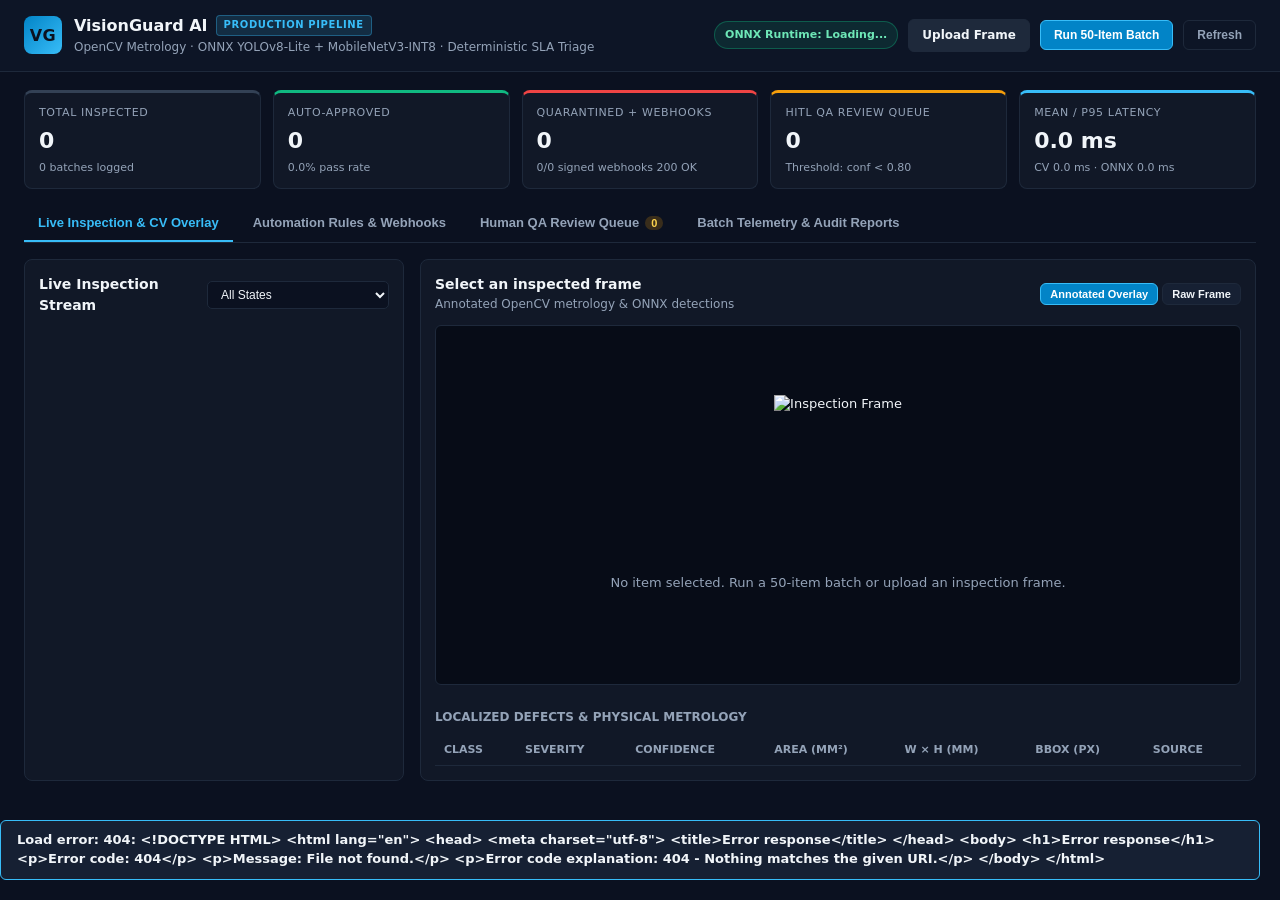
==== static/index.html @ 7f181672 "Deploy VisionGuard AI to GitHub and Hugging Face Spaces" ====
<!DOCTYPE html>
<html lang="en">
<head>
  <meta charset="UTF-8" />
  <meta name="viewport" content="width=device-width, initial-scale=1.0" />
  <title>VisionGuard AI — Autonomous Visual Defect Inspection &amp; Triage Console</title>
  <link rel="stylesheet" href="/static/styles.css" />
</head>
<body>
  <header class="topbar">
    <div class="brand-cluster">
      <div class="brand-mark">VG</div>
      <div>
        <h1>VisionGuard AI <span class="badge-env">PRODUCTION PIPELINE</span></h1>
        <p class="subtitle">OpenCV Metrology · ONNX YOLOv8-Lite + MobileNetV3-INT8 · Deterministic SLA Triage</p>
      </div>
    </div>
    <div class="header-actions">
      <div id="runtime-pill" class="status-pill">ONNX Runtime: Loading...</div>
      <label class="btn btn-secondary upload-btn">
        Upload Frame
        <input type="file" id="upload-input" accept="image/*" hidden />
      </label>
      <button id="run-batch-btn" class="btn btn-primary">Run 50-Item Batch</button>
      <button id="refresh-btn" class="btn btn-ghost">Refresh</button>
    </div>
  </header>

  <main class="container">
    <!-- KPI Telemetry Ribbon -->
    <section class="kpi-grid">
      <div class="kpi-card">
        <span class="kpi-label">Total Inspected</span>
        <strong id="kpi-total" class="kpi-value">0</strong>
        <span id="kpi-batches" class="kpi-sub">0 batches logged</span>
      </div>
      <div class="kpi-card kpi-emerald">
        <span class="kpi-label">Auto-Approved</span>
        <strong id="kpi-approved" class="kpi-value">0</strong>
        <span id="kpi-pass-rate" class="kpi-sub">0.0% pass rate</span>
      </div>
      <div class="kpi-card kpi-crimson">
        <span class="kpi-label">Quarantined + Webhooks</span>
        <strong id="kpi-quarantined" class="kpi-value">0</strong>
        <span id="kpi-webhooks" class="kpi-sub">0/0 signed webhooks 200 OK</span>
      </div>
      <div class="kpi-card kpi-amber">
        <span class="kpi-label">HITL QA Review Queue</span>
        <strong id="kpi-qa" class="kpi-value">0</strong>
        <span class="kpi-sub">Threshold: conf &lt; 0.80</span>
      </div>
      <div class="kpi-card kpi-cyan">
        <span class="kpi-label">Mean / P95 Latency</span>
        <strong id="kpi-latency" class="kpi-value">0.0 ms</strong>
        <span id="kpi-latency-split" class="kpi-sub">CV 0.0 ms · ONNX 0.0 ms</span>
      </div>
    </section>

    <!-- Navigation Tabs -->
    <nav class="tab-bar">
      <button class="tab-btn active" data-tab="feed">Live Inspection &amp; CV Overlay</button>
      <button class="tab-btn" data-tab="automation">Automation Rules &amp; Webhooks</button>
      <button class="tab-btn" data-tab="qa">Human QA Review Queue <span id="qa-tab-badge" class="pill-count">0</span></button>
      <button class="tab-btn" data-tab="telemetry">Batch Telemetry &amp; Audit Reports</button>
    </nav>

    <!-- TAB 1: Live Inspection Feed & Annotated CV Overlay -->
    <section id="tab-feed" class="tab-panel active">
      <div class="split-layout">
        <div class="panel feed-panel">
          <div class="panel-header">
            <h2>Live Inspection Stream</h2>
            <div class="filter-group">
              <select id="state-filter" class="select-input">
                <option value="">All States</option>
                <option value="APPROVED">APPROVED</option>
                <option value="QUARANTINED">QUARANTINED</option>
                <option value="PENDING_QA">PENDING_QA</option>
                <option value="QA_RESOLVED_PASS">QA_RESOLVED_PASS</option>
                <option value="QA_RESOLVED_REJECT">QA_RESOLVED_REJECT</option>
              </select>
            </div>
          </div>
          <div id="items-list" class="items-scroll"></div>
        </div>

        <div class="panel inspector-panel">
          <div class="panel-header">
            <div>
              <h2 id="selected-title">Select an inspected frame</h2>
              <span id="selected-subtitle" class="muted">Annotated OpenCV metrology &amp; ONNX detections</span>
            </div>
            <div class="toggle-group">
              <button id="view-overlay-btn" class="btn btn-xs active">Annotated Overlay</button>
              <button id="view-raw-btn" class="btn btn-xs">Raw Frame</button>
            </div>
          </div>
          <div class="image-stage">
            <img id="inspector-image" alt="Inspection Frame" />
            <div id="inspector-empty" class="empty-state">No item selected. Run a 50-item batch or upload an inspection frame.</div>
          </div>
          <div id="metrology-grid" class="metrology-grid"></div>
          <div class="detections-wrap">
            <h3>Localized Defects &amp; Physical Metrology</h3>
            <table class="data-table">
              <thead>
                <tr>
                  <th>Class</th>
                  <th>Severity</th>
                  <th>Confidence</th>
                  <th>Area (mm&sup2;)</th>
                  <th>W &times; H (mm)</th>
                  <th>BBox (px)</th>
                  <th>Source</th>
                </tr>
              </thead>
              <tbody id="detections-tbody"></tbody>
            </table>
          </div>
        </div>
      </div>
    </section>

    <!-- TAB 2: Automation Rules & Signed Webhook Log -->
    <section id="tab-automation" class="tab-panel">
      <div class="two-col-grid">
        <div class="panel">
          <div class="panel-header">
            <h2>Deterministic SLA Triage Rule Engine</h2>
            <span class="muted">Ordered priority evaluation</span>
          </div>
          <div id="sla-rules-list" class="rules-list"></div>
        </div>
        <div class="panel">
          <div class="panel-header">
            <h2>Mock ERP Receiver (Verified HMAC Alerts)</h2>
            <span class="muted">POST /api/webhooks/erp-receiver</span>
          </div>
          <div id="erp-alerts-list" class="events-scroll"></div>
        </div>
      </div>

      <div class="panel mt-16">
        <div class="panel-header">
          <h2>Signed Webhook Dispatch Log (HMAC-SHA256)</h2>
          <span class="muted">Real HTTP status &amp; round-trip latency</span>
        </div>
        <div class="table-scroll">
          <table class="data-table">
            <thead>
              <tr>
                <th>Time</th>
                <th>Item ID</th>
                <th>Target</th>
                <th>HTTP Status</th>
                <th>Latency</th>
                <th>HMAC-SHA256 Signature</th>
                <th>Response</th>
              </tr>
            </thead>
            <tbody id="webhooks-tbody"></tbody>
          </table>
        </div>
      </div>

      <div class="panel mt-16">
        <div class="panel-header">
          <h2>Automation Event Audit Trail</h2>
        </div>
        <div class="table-scroll">
          <table class="data-table">
            <thead>
              <tr>
                <th>Time</th>
                <th>Rule</th>
                <th>Action</th>
                <th>Item ID</th>
                <th>Reason</th>
              </tr>
            </thead>
            <tbody id="events-tbody"></tbody>
          </table>
        </div>
      </div>
    </section>

    <!-- TAB 3: Human-in-the-Loop QA Review Queue -->
    <section id="tab-qa" class="tab-panel">
      <div class="panel">
        <div class="panel-header">
          <div>
            <h2>Human-in-the-Loop QA Review Queue</h2>
            <span class="muted">Low-confidence detections (&lt; 0.80) paused before ERP release or quarantine</span>
          </div>
          <div class="qa-reviewer-box">
            <label>Reviewer:</label>
            <input id="qa-reviewer-input" type="text" value="qa_lead_operator" class="text-input" />
          </div>
        </div>
        <div id="qa-queue-grid" class="qa-grid"></div>
      </div>
    </section>

    <!-- TAB 4: Telemetry Charts & Batch Audit Reports -->
    <section id="tab-telemetry" class="tab-panel">
      <div class="charts-grid">
        <div class="panel">
          <div class="panel-header">
            <h2>Per-Item Pipeline Latency (OpenCV vs ONNX Runtime)</h2>
            <span class="muted">Milliseconds across inspected frames</span>
          </div>
          <div id="latency-chart" class="chart-box"></div>
        </div>
        <div class="panel">
          <div class="panel-header">
            <h2>Severity &amp; Defect Class Distribution</h2>
            <span class="muted">Telemetry breakdown across surfaces</span>
          </div>
          <div id="distribution-chart" class="chart-box"></div>
        </div>
      </div>

      <div class="panel mt-16">
        <div class="panel-header">
          <h2>Inspection Batches &amp; Audit Reports</h2>
        </div>
        <div class="table-scroll">
          <table class="data-table">
            <thead>
              <tr>
                <th>Batch ID</th>
                <th>Name</th>
                <th>Line</th>
                <th>Total</th>
                <th>Passed</th>
                <th>Quarantined</th>
                <th>Pending QA</th>
                <th>Avg Latency</th>
                <th>Audit Report</th>
              </tr>
            </thead>
            <tbody id="batches-tbody"></tbody>
          </table>
        </div>
      </div>
    </section>
  </main>

  <div id="toast" class="toast hidden"></div>
  <script src="/static/app.js"></script>
</body>
</html>
---- static/styles.css ----
:root {
  --bg: #0B1120;
  --surface: #111827;
  --surface-elevated: #162033;
  --border: #1E293B;
  --text: #F1F5F9;
  --muted: #94A3B8;
  --cyan: #38BDF8;
  --emerald: #10B981;
  --amber: #F59E0B;
  --crimson: #EF4444;
  --indigo: #818CF8;
}

* { box-sizing: border-box; }

body {
  margin: 0;
  background: var(--bg);
  color: var(--text);
  font-family: "Inter", "Segoe UI", system-ui, -apple-system, sans-serif;
  font-size: 13px;
  line-height: 1.45;
}

.topbar {
  display: flex;
  justify-content: space-between;
  align-items: center;
  padding: 14px 24px;
  background: #0D1526;
  border-bottom: 1px solid var(--border);
  position: sticky;
  top: 0;
  z-index: 20;
}

.brand-cluster {
  display: flex;
  align-items: center;
  gap: 12px;
}

.brand-mark {
  width: 38px;
  height: 38px;
  border-radius: 8px;
  background: linear-gradient(135deg, #0284C7, #38BDF8);
  color: #0B1120;
  font-weight: 800;
  font-size: 16px;
  display: grid;
  place-items: center;
  letter-spacing: 0.5px;
}

.topbar h1 {
  margin: 0;
  font-size: 16px;
  font-weight: 700;
  display: flex;
  align-items: center;
  gap: 8px;
}

.badge-env {
  font-size: 10px;
  padding: 2px 7px;
  border-radius: 4px;
  background: rgba(56, 189, 248, 0.14);
  color: var(--cyan);
  border: 1px solid rgba(56, 189, 248, 0.35);
  letter-spacing: 0.6px;
}

.subtitle {
  margin: 2px 0 0;
  color: var(--muted);
  font-size: 12px;
}

.header-actions {
  display: flex;
  align-items: center;
  gap: 10px;
}

.status-pill {
  padding: 5px 10px;
  border-radius: 999px;
  background: rgba(16, 185, 129, 0.12);
  border: 1px solid rgba(16, 185, 129, 0.35);
  color: #6EE7B7;
  font-size: 11px;
  font-weight: 600;
}

.btn {
  border: 1px solid var(--border);
  background: var(--surface-elevated);
  color: var(--text);
  padding: 7px 13px;
  border-radius: 6px;
  font-weight: 600;
  font-size: 12px;
  cursor: pointer;
  transition: all 0.15s ease;
}

.btn:hover { border-color: var(--cyan); }
.btn-primary {
  background: #0284C7;
  border-color: #38BDF8;
  color: #FFFFFF;
}
.btn-primary:hover { background: #0369A1; }
.btn-secondary { background: #1E293B; }
.btn-ghost { background: transparent; color: var(--muted); }
.btn-xs { padding: 4px 9px; font-size: 11px; }
.btn-xs.active { background: #0284C7; border-color: #38BDF8; color: #fff; }
.btn-approve { background: rgba(16, 185, 129, 0.16); border-color: var(--emerald); color: #6EE7B7; }
.btn-reject { background: rgba(239, 68, 68, 0.16); border-color: var(--crimson); color: #FCA5A5; }

.container {
  max-width: 1480px;
  margin: 0 auto;
  padding: 18px 24px 36px;
}

.kpi-grid {
  display: grid;
  grid-template-columns: repeat(5, minmax(180px, 1fr));
  gap: 12px;
  margin-bottom: 16px;
}

.kpi-card {
  background: var(--surface);
  border: 1px solid var(--border);
  border-top: 3px solid #334155;
  border-radius: 8px;
  padding: 12px 14px;
  display: flex;
  flex-direction: column;
  gap: 4px;
}
.kpi-emerald { border-top-color: var(--emerald); }
.kpi-crimson { border-top-color: var(--crimson); }
.kpi-amber { border-top-color: var(--amber); }
.kpi-cyan { border-top-color: var(--cyan); }

.kpi-label { font-size: 11px; text-transform: uppercase; letter-spacing: 0.6px; color: var(--muted); }
.kpi-value { font-size: 22px; font-weight: 700; font-variant-numeric: tabular-nums; }
.kpi-sub { font-size: 11px; color: var(--muted); }

.tab-bar {
  display: flex;
  gap: 6px;
  border-bottom: 1px solid var(--border);
  margin-bottom: 16px;
}

.tab-btn {
  background: transparent;
  border: none;
  border-bottom: 2px solid transparent;
  color: var(--muted);
  padding: 10px 14px;
  font-size: 13px;
  font-weight: 600;
  cursor: pointer;
  display: flex;
  align-items: center;
  gap: 6px;
}
.tab-btn.active {
  color: var(--cyan);
  border-bottom-color: var(--cyan);
}

.pill-count {
  background: rgba(245, 158, 11, 0.2);
  color: #FCD34D;
  padding: 1px 6px;
  border-radius: 999px;
  font-size: 11px;
}

.tab-panel { display: none; }
.tab-panel.active { display: block; }

.split-layout {
  display: grid;
  grid-template-columns: 380px 1fr;
  gap: 16px;
}

.two-col-grid, .charts-grid {
  display: grid;
  grid-template-columns: 1fr 1fr;
  gap: 16px;
}

.panel {
  background: var(--surface);
  border: 1px solid var(--border);
  border-radius: 8px;
  padding: 14px;
}

.mt-16 { margin-top: 16px; }

.panel-header {
  display: flex;
  justify-content: space-between;
  align-items: center;
  margin-bottom: 12px;
  gap: 12px;
}
.panel-header h2 { margin: 0; font-size: 14px; font-weight: 700; }
.muted { color: var(--muted); font-size: 12px; }

.select-input, .text-input {
  background: #0B1120;
  border: 1px solid var(--border);
  color: var(--text);
  border-radius: 5px;
  padding: 5px 9px;
  font-size: 12px;
}

.items-scroll {
  max-height: 670px;
  overflow-y: auto;
  display: flex;
  flex-direction: column;
  gap: 8px;
}

.item-row {
  background: #0D1526;
  border: 1px solid var(--border);
  border-radius: 6px;
  padding: 10px;
  cursor: pointer;
  transition: border-color 0.12s;
}
.item-row:hover, .item-row.selected {
  border-color: var(--cyan);
  background: #131F37;
}
.item-row-top {
  display: flex;
  justify-content: space-between;
  align-items: center;
  margin-bottom: 4px;
}
.item-serial { font-weight: 700; font-family: "JetBrains Mono", Consolas, monospace; font-size: 12px; }
.item-meta { display: flex; justify-content: space-between; font-size: 11px; color: var(--muted); }

.badge {
  font-size: 10px;
  font-weight: 700;
  padding: 2px 6px;
  border-radius: 4px;
  text-transform: uppercase;
}
.badge-APPROVED, .badge-QA_RESOLVED_PASS { background: rgba(16, 185, 129, 0.16); color: #6EE7B7; }
.badge-QUARANTINED, .badge-QA_RESOLVED_REJECT { background: rgba(239, 68, 68, 0.18); color: #FCA5A5; }
.badge-PENDING_QA { background: rgba(245, 158, 11, 0.18); color: #FCD34D; }

.image-stage {
  background: #070C17;
  border: 1px solid var(--border);
  border-radius: 6px;
  min-height: 360px;
  display: grid;
  place-items: center;
  overflow: hidden;
  margin-bottom: 12px;
}
.image-stage img {
  max-width: 100%;
  max-height: 410px;
  display: block;
}
.empty-state { color: var(--muted); padding: 24px; text-align: center; }

.metrology-grid {
  display: grid;
  grid-template-columns: repeat(6, 1fr);
  gap: 8px;
  margin-bottom: 12px;
}
.met-cell {
  background: #0D1526;
  border: 1px solid var(--border);
  border-radius: 6px;
  padding: 8px;
}
.met-cell span { display: block; font-size: 10px; color: var(--muted); text-transform: uppercase; }
.met-cell strong { font-size: 13px; font-family: "JetBrains Mono", Consolas, monospace; }

.detections-wrap h3 { margin: 0 0 8px; font-size: 12px; text-transform: uppercase; color: var(--muted); }

.table-scroll { max-height: 300px; overflow: auto; }
.data-table { width: 100%; border-collapse: collapse; font-size: 12px; }
.data-table th, .data-table td {
  text-align: left;
  padding: 7px 9px;
  border-bottom: 1px solid var(--border);
}
.data-table th { color: var(--muted); font-weight: 600; font-size: 11px; text-transform: uppercase; }
.mono { font-family: "JetBrains Mono", Consolas, monospace; font-size: 11px; }

.rules-list, .events-scroll { display: flex; flex-direction: column; gap: 8px; max-height: 310px; overflow-y: auto; }
.rule-card, .erp-card {
  background: #0D1526;
  border: 1px solid var(--border);
  border-radius: 6px;
  padding: 9px 11px;
}
.rule-card-head { display: flex; justify-content: space-between; font-weight: 700; margin-bottom: 3px; }
.rule-cond { font-family: "JetBrains Mono", Consolas, monospace; font-size: 11px; color: var(--cyan); }

.qa-grid {
  display: grid;
  grid-template-columns: repeat(auto-fill, minmax(360px, 1fr));
  gap: 14px;
}
.qa-card {
  background: #0D1526;
  border: 1px solid rgba(245, 158, 11, 0.35);
  border-radius: 8px;
  padding: 12px;
  display: flex;
  flex-direction: column;
  gap: 8px;
}
.qa-card img { width: 100%; border-radius: 5px; border: 1px solid var(--border); }
.qa-actions { display: flex; gap: 8px; }
.qa-actions button { flex: 1; }

.chart-box {
  background: #0D1526;
  border: 1px solid var(--border);
  border-radius: 6px;
  padding: 12px;
  min-height: 260px;
}

.toast {
  position: fixed;
  right: 20px;
  bottom: 20px;
  background: #162033;
  border: 1px solid var(--cyan);
  color: var(--text);
  padding: 10px 16px;
  border-radius: 6px;
  font-weight: 600;
  z-index: 50;
}
.hidden { display: none !important; }

@media (max-width: 1100px) {
  .kpi-grid { grid-template-columns: repeat(2, 1fr); }
  .split-layout, .two-col-grid, .charts-grid { grid-template-columns: 1fr; }
  .metrology-grid { grid-template-columns: repeat(3, 1fr); }
}
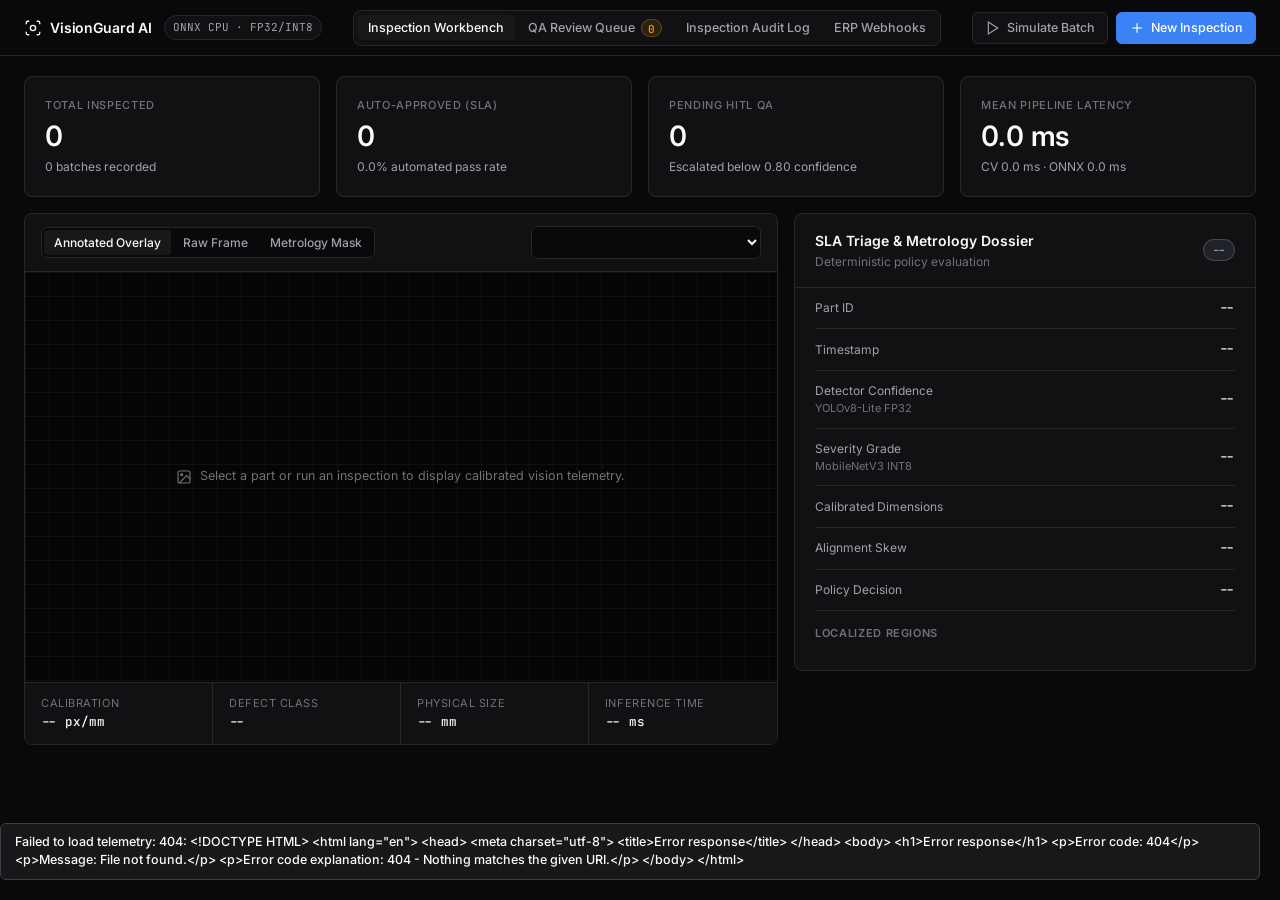
==== commit a3d6ee34: "Redesign operator console UI to clean Swiss-grid enterprise standard" ====
--- a/static/index.html
+++ b/static/index.html
@@ -3,250 +3,448 @@
 <head>
   <meta charset="UTF-8" />
   <meta name="viewport" content="width=device-width, initial-scale=1.0" />
-  <title>VisionGuard AI — Autonomous Visual Defect Inspection &amp; Triage Console</title>
+  <title>VisionGuard AI — Visual Inspection &amp; SLA Triage Console</title>
+  <link rel="preconnect" href="https://fonts.googleapis.com" />
+  <link rel="preconnect" href="https://fonts.gstatic.com" crossorigin />
+  <link
+    href="https://fonts.googleapis.com/css2?family=Inter:wght@400;500;600;700&family=JetBrains+Mono:wght@400;500;600&display=swap"
+    rel="stylesheet"
+  />
   <link rel="stylesheet" href="/static/styles.css" />
 </head>
 <body>
+  <!-- Fixed 56px Top Navigation Bar -->
   <header class="topbar">
-    <div class="brand-cluster">
-      <div class="brand-mark">VG</div>
-      <div>
-        <h1>VisionGuard AI <span class="badge-env">PRODUCTION PIPELINE</span></h1>
-        <p class="subtitle">OpenCV Metrology · ONNX YOLOv8-Lite + MobileNetV3-INT8 · Deterministic SLA Triage</p>
-      </div>
+    <div class="topbar-left">
+      <div class="brand">
+        <svg class="brand-icon" width="18" height="18" viewBox="0 0 24 24" fill="none" stroke="currentColor" stroke-width="1.75" aria-hidden="true">
+          <path d="M3 7V5a2 2 0 0 1 2-2h2" />
+          <path d="M17 3h2a2 2 0 0 1 2 2v2" />
+          <path d="M21 17v2a2 2 0 0 1-2 2h-2" />
+          <path d="M7 21H5a2 2 0 0 1-2-2v-2" />
+          <circle cx="12" cy="12" r="3.5" />
+        </svg>
+        <span class="brand-name">VisionGuard AI</span>
+      </div>
+      <span id="runtime-pill" class="runtime-pill">ONNX CPU · FP32/INT8</span>
     </div>
-    <div class="header-actions">
-      <div id="runtime-pill" class="status-pill">ONNX Runtime: Loading...</div>
-      <label class="btn btn-secondary upload-btn">
-        Upload Frame
-        <input type="file" id="upload-input" accept="image/*" hidden />
-      </label>
-      <button id="run-batch-btn" class="btn btn-primary">Run 50-Item Batch</button>
-      <button id="refresh-btn" class="btn btn-ghost">Refresh</button>
+
+    <nav class="segmented-nav" role="tablist" aria-label="Console views">
+      <button class="nav-tab active" data-tab="workbench" role="tab" aria-selected="true">
+        Inspection Workbench
+      </button>
+      <button class="nav-tab" data-tab="qa" role="tab" aria-selected="false">
+        QA Review Queue
+        <span id="qa-tab-badge" class="nav-count">0</span>
+      </button>
+      <button class="nav-tab" data-tab="audit" role="tab" aria-selected="false">
+        Inspection Audit Log
+      </button>
+      <button class="nav-tab" data-tab="webhooks" role="tab" aria-selected="false">
+        ERP Webhooks
+      </button>
+    </nav>
+
+    <div class="topbar-actions">
+      <button id="simulate-batch-btn" class="btn btn-secondary" type="button">
+        <svg width="16" height="16" viewBox="0 0 24 24" fill="none" stroke="currentColor" stroke-width="1.75" aria-hidden="true">
+          <polygon points="5 3 19 12 5 21 5 3" />
+        </svg>
+        <span>Simulate Batch</span>
+      </button>
+      <button id="open-inspect-modal-btn" class="btn btn-primary" type="button">
+        <svg width="16" height="16" viewBox="0 0 24 24" fill="none" stroke="currentColor" stroke-width="1.75" aria-hidden="true">
+          <line x1="12" y1="5" x2="12" y2="19" />
+          <line x1="5" y1="12" x2="19" y2="12" />
+        </svg>
+        <span>New Inspection</span>
+      </button>
     </div>
   </header>
 
-  <main class="container">
-    <!-- KPI Telemetry Ribbon -->
-    <section class="kpi-grid">
-      <div class="kpi-card">
-        <span class="kpi-label">Total Inspected</span>
-        <strong id="kpi-total" class="kpi-value">0</strong>
-        <span id="kpi-batches" class="kpi-sub">0 batches logged</span>
-      </div>
-      <div class="kpi-card kpi-emerald">
-        <span class="kpi-label">Auto-Approved</span>
-        <strong id="kpi-approved" class="kpi-value">0</strong>
-        <span id="kpi-pass-rate" class="kpi-sub">0.0% pass rate</span>
-      </div>
-      <div class="kpi-card kpi-crimson">
-        <span class="kpi-label">Quarantined + Webhooks</span>
-        <strong id="kpi-quarantined" class="kpi-value">0</strong>
-        <span id="kpi-webhooks" class="kpi-sub">0/0 signed webhooks 200 OK</span>
-      </div>
-      <div class="kpi-card kpi-amber">
-        <span class="kpi-label">HITL QA Review Queue</span>
-        <strong id="kpi-qa" class="kpi-value">0</strong>
-        <span class="kpi-sub">Threshold: conf &lt; 0.80</span>
-      </div>
-      <div class="kpi-card kpi-cyan">
-        <span class="kpi-label">Mean / P95 Latency</span>
-        <strong id="kpi-latency" class="kpi-value">0.0 ms</strong>
-        <span id="kpi-latency-split" class="kpi-sub">CV 0.0 ms · ONNX 0.0 ms</span>
-      </div>
+  <main class="shell">
+    <!-- TAB 1: Inspection Workbench -->
+    <section id="tab-workbench" class="tab-view active">
+      <!-- 4-Card KPI Strip -->
+      <section class="kpi-strip" aria-label="Inspection summary metrics">
+        <article class="kpi-card">
+          <span class="kpi-label">Total Inspected</span>
+          <strong id="kpi-total" class="kpi-value">0</strong>
+          <span id="kpi-batches" class="kpi-sub">0 batches recorded</span>
+        </article>
+        <article class="kpi-card">
+          <span class="kpi-label">Auto-Approved (SLA)</span>
+          <strong id="kpi-approved" class="kpi-value">0</strong>
+          <span id="kpi-pass-rate" class="kpi-sub">0.0% automated pass rate</span>
+        </article>
+        <article class="kpi-card">
+          <span class="kpi-label">Pending HITL QA</span>
+          <strong id="kpi-qa" class="kpi-value">0</strong>
+          <span class="kpi-sub">Escalated below 0.80 confidence</span>
+        </article>
+        <article class="kpi-card">
+          <span class="kpi-label">Mean Pipeline Latency</span>
+          <strong id="kpi-latency" class="kpi-value">0.0 ms</strong>
+          <span id="kpi-latency-split" class="kpi-sub">CV 0.0 ms · ONNX 0.0 ms</span>
+        </article>
+      </section>
+
+      <!-- 62% / 38% Asymmetric Workbench Split -->
+      <section class="workbench-grid">
+        <!-- Left Panel: Calibrated Vision Viewport -->
+        <div class="card viewport-card">
+          <div class="card-toolbar">
+            <div class="segmented-control" role="group" aria-label="Vision viewport mode">
+              <button class="seg-btn active" data-view="overlay" type="button">Annotated Overlay</button>
+              <button class="seg-btn" data-view="raw" type="button">Raw Frame</button>
+              <button class="seg-btn" data-view="mask" type="button">Metrology Mask</button>
+            </div>
+            <div class="toolbar-right">
+              <label class="sr-only" for="part-selector">Select inspected part</label>
+              <select id="part-selector" class="select-control"></select>
+            </div>
+          </div>
+
+          <div class="vision-stage">
+            <img id="workbench-image" class="stage-media hidden" alt="Calibrated inspection frame" />
+            <canvas id="workbench-mask-canvas" class="stage-media hidden"></canvas>
+            <div id="workbench-empty" class="empty-placeholder">
+              <svg width="16" height="16" viewBox="0 0 24 24" fill="none" stroke="currentColor" stroke-width="1.75" aria-hidden="true">
+                <rect x="3" y="3" width="18" height="18" rx="2" />
+                <circle cx="8.5" cy="8.5" r="1.5" />
+                <polyline points="21 15 16 10 5 21" />
+              </svg>
+              <span>Select a part or run an inspection to display calibrated vision telemetry.</span>
+            </div>
+          </div>
+
+          <div class="telemetry-bar">
+            <div class="tele-cell">
+              <span class="tele-label">Calibration</span>
+              <span id="tele-cal" class="tele-value mono">-- px/mm</span>
+            </div>
+            <div class="tele-cell">
+              <span class="tele-label">Defect Class</span>
+              <span id="tele-class" class="tele-value mono">--</span>
+            </div>
+            <div class="tele-cell">
+              <span class="tele-label">Physical Size</span>
+              <span id="tele-size" class="tele-value mono">-- mm</span>
+            </div>
+            <div class="tele-cell">
+              <span class="tele-label">Inference Time</span>
+              <span id="tele-time" class="tele-value mono">-- ms</span>
+            </div>
+          </div>
+        </div>
+
+        <!-- Right Panel: SLA Triage & Metrology Dossier -->
+        <aside class="card dossier-card">
+          <div class="card-header">
+            <div>
+              <h2 class="card-title">SLA Triage &amp; Metrology Dossier</h2>
+              <p id="dossier-subtitle" class="card-subtitle">Deterministic policy evaluation</p>
+            </div>
+            <span id="dossier-status-pill" class="status-pill status-slate">--</span>
+          </div>
+
+          <dl id="dossier-kv" class="kv-list">
+            <div class="kv-row">
+              <dt>Part ID</dt>
+              <dd id="kv-part-id" class="mono">--</dd>
+            </div>
+            <div class="kv-row">
+              <dt>Timestamp</dt>
+              <dd id="kv-timestamp" class="mono">--</dd>
+            </div>
+            <div class="kv-row">
+              <dt>Detector Confidence <span class="kv-hint">YOLOv8-Lite FP32</span></dt>
+              <dd id="kv-confidence" class="mono">--</dd>
+            </div>
+            <div class="kv-row">
+              <dt>Severity Grade <span class="kv-hint">MobileNetV3 INT8</span></dt>
+              <dd id="kv-severity" class="mono">--</dd>
+            </div>
+            <div class="kv-row">
+              <dt>Calibrated Dimensions</dt>
+              <dd id="kv-dimensions" class="mono">--</dd>
+            </div>
+            <div class="kv-row">
+              <dt>Alignment Skew</dt>
+              <dd id="kv-skew" class="mono">--</dd>
+            </div>
+            <div class="kv-row">
+              <dt>Policy Decision</dt>
+              <dd id="kv-policy" class="mono">--</dd>
+            </div>
+          </dl>
+
+          <div class="subtable-section">
+            <h3 class="section-eyebrow">Localized Regions</h3>
+            <div id="dossier-regions" class="regions-list"></div>
+          </div>
+
+          <div id="dossier-actions" class="dossier-actions hidden">
+            <button id="dossier-approve-btn" class="btn btn-approve" type="button">
+              <svg width="16" height="16" viewBox="0 0 24 24" fill="none" stroke="currentColor" stroke-width="1.75" aria-hidden="true">
+                <polyline points="20 6 9 17 4 12" />
+              </svg>
+              <span>Approve Part</span>
+            </button>
+            <button id="dossier-quarantine-btn" class="btn btn-quarantine" type="button">
+              <svg width="16" height="16" viewBox="0 0 24 24" fill="none" stroke="currentColor" stroke-width="1.75" aria-hidden="true">
+                <path d="M12 9v4" />
+                <path d="M12 17h.01" />
+                <path d="M10.29 3.86 1.82 18a2 2 0 0 0 1.71 3h16.94a2 2 0 0 0 1.71-3L13.71 3.86a2 2 0 0 0-3.42 0z" />
+              </svg>
+              <span>Quarantine Part</span>
+            </button>
+          </div>
+        </aside>
+      </section>
     </section>
 
-    <!-- Navigation Tabs -->
-    <nav class="tab-bar">
-      <button class="tab-btn active" data-tab="feed">Live Inspection &amp; CV Overlay</button>
-      <button class="tab-btn" data-tab="automation">Automation Rules &amp; Webhooks</button>
-      <button class="tab-btn" data-tab="qa">Human QA Review Queue <span id="qa-tab-badge" class="pill-count">0</span></button>
-      <button class="tab-btn" data-tab="telemetry">Batch Telemetry &amp; Audit Reports</button>
-    </nav>
-
-    <!-- TAB 1: Live Inspection Feed & Annotated CV Overlay -->
-    <section id="tab-feed" class="tab-panel active">
-      <div class="split-layout">
-        <div class="panel feed-panel">
-          <div class="panel-header">
-            <h2>Live Inspection Stream</h2>
-            <div class="filter-group">
-              <select id="state-filter" class="select-input">
-                <option value="">All States</option>
-                <option value="APPROVED">APPROVED</option>
-                <option value="QUARANTINED">QUARANTINED</option>
-                <option value="PENDING_QA">PENDING_QA</option>
-                <option value="QA_RESOLVED_PASS">QA_RESOLVED_PASS</option>
-                <option value="QA_RESOLVED_REJECT">QA_RESOLVED_REJECT</option>
-              </select>
-            </div>
-          </div>
-          <div id="items-list" class="items-scroll"></div>
-        </div>
-
-        <div class="panel inspector-panel">
-          <div class="panel-header">
+    <!-- TAB 2: QA Review Queue -->
+    <section id="tab-qa" class="tab-view">
+      <div class="qa-layout">
+        <div class="card qa-list-card">
+          <div class="card-header">
             <div>
-              <h2 id="selected-title">Select an inspected frame</h2>
-              <span id="selected-subtitle" class="muted">Annotated OpenCV metrology &amp; ONNX detections</span>
-            </div>
-            <div class="toggle-group">
-              <button id="view-overlay-btn" class="btn btn-xs active">Annotated Overlay</button>
-              <button id="view-raw-btn" class="btn btn-xs">Raw Frame</button>
-            </div>
-          </div>
-          <div class="image-stage">
-            <img id="inspector-image" alt="Inspection Frame" />
-            <div id="inspector-empty" class="empty-state">No item selected. Run a 50-item batch or upload an inspection frame.</div>
-          </div>
-          <div id="metrology-grid" class="metrology-grid"></div>
-          <div class="detections-wrap">
-            <h3>Localized Defects &amp; Physical Metrology</h3>
-            <table class="data-table">
-              <thead>
-                <tr>
-                  <th>Class</th>
-                  <th>Severity</th>
-                  <th>Confidence</th>
-                  <th>Area (mm&sup2;)</th>
-                  <th>W &times; H (mm)</th>
-                  <th>BBox (px)</th>
-                  <th>Source</th>
-                </tr>
-              </thead>
-              <tbody id="detections-tbody"></tbody>
-            </table>
+              <h2 class="card-title">Pending HITL Queue</h2>
+              <p class="card-subtitle">Detections below 0.80 confidence</p>
+            </div>
+            <span id="qa-queue-total" class="status-pill status-amber">0 Pending</span>
+          </div>
+          <div id="qa-master-list" class="qa-master-list"></div>
+        </div>
+
+        <div class="card qa-detail-card">
+          <div id="qa-detail-empty" class="empty-placeholder">
+            <svg width="16" height="16" viewBox="0 0 24 24" fill="none" stroke="currentColor" stroke-width="1.75" aria-hidden="true">
+              <polyline points="20 6 9 17 4 12" />
+            </svg>
+            <span>No low-confidence items awaiting QA review.</span>
+          </div>
+
+          <div id="qa-detail-body" class="hidden">
+            <div class="card-header">
+              <div>
+                <h2 id="qa-detail-title" class="card-title mono">--</h2>
+                <p id="qa-detail-sub" class="card-subtitle">--</p>
+              </div>
+              <span id="qa-detail-conf" class="status-pill status-amber">--</span>
+            </div>
+
+            <div class="vision-stage qa-stage">
+              <img id="qa-detail-image" class="stage-media" alt="QA item metrology overlay" />
+            </div>
+
+            <div class="qa-metrics-row">
+              <div class="tele-cell">
+                <span class="tele-label">Predicted Grade</span>
+                <span id="qa-m-grade" class="tele-value mono">--</span>
+              </div>
+              <div class="tele-cell">
+                <span class="tele-label">Defect Area</span>
+                <span id="qa-m-area" class="tele-value mono">--</span>
+              </div>
+              <div class="tele-cell">
+                <span class="tele-label">Alignment Skew</span>
+                <span id="qa-m-skew" class="tele-value mono">--</span>
+              </div>
+              <div class="tele-cell">
+                <span class="tele-label">Calibration</span>
+                <span id="qa-m-cal" class="tele-value mono">--</span>
+              </div>
+            </div>
+
+            <div class="qa-resolution-form">
+              <div class="form-row">
+                <div class="field">
+                  <label for="qa-reviewer-input">Reviewer</label>
+                  <input id="qa-reviewer-input" type="text" class="input-control" value="qa_lead_operator" />
+                </div>
+                <div class="field field-grow">
+                  <label for="qa-notes-input">Inspection Notes</label>
+                  <input id="qa-notes-input" type="text" class="input-control" value="Verified via optical metrology overlay" placeholder="Enter QA disposition note..." />
+                </div>
+              </div>
+              <div class="qa-btn-row">
+                <button id="qa-confirm-pass-btn" class="btn btn-approve" type="button">
+                  <svg width="16" height="16" viewBox="0 0 24 24" fill="none" stroke="currentColor" stroke-width="1.75" aria-hidden="true">
+                    <polyline points="20 6 9 17 4 12" />
+                  </svg>
+                  <span>Confirm Pass</span>
+                </button>
+                <button id="qa-confirm-reject-btn" class="btn btn-quarantine" type="button">
+                  <svg width="16" height="16" viewBox="0 0 24 24" fill="none" stroke="currentColor" stroke-width="1.75" aria-hidden="true">
+                    <circle cx="12" cy="12" r="9" />
+                    <line x1="9" y1="9" x2="15" y2="15" />
+                    <line x1="15" y1="9" x2="9" y2="15" />
+                  </svg>
+                  <span>Confirm Quarantine</span>
+                </button>
+              </div>
+            </div>
           </div>
         </div>
       </div>
     </section>
 
-    <!-- TAB 2: Automation Rules & Signed Webhook Log -->
-    <section id="tab-automation" class="tab-panel">
-      <div class="two-col-grid">
-        <div class="panel">
-          <div class="panel-header">
-            <h2>Deterministic SLA Triage Rule Engine</h2>
-            <span class="muted">Ordered priority evaluation</span>
-          </div>
-          <div id="sla-rules-list" class="rules-list"></div>
-        </div>
-        <div class="panel">
-          <div class="panel-header">
-            <h2>Mock ERP Receiver (Verified HMAC Alerts)</h2>
-            <span class="muted">POST /api/webhooks/erp-receiver</span>
-          </div>
-          <div id="erp-alerts-list" class="events-scroll"></div>
-        </div>
-      </div>
-
-      <div class="panel mt-16">
-        <div class="panel-header">
-          <h2>Signed Webhook Dispatch Log (HMAC-SHA256)</h2>
-          <span class="muted">Real HTTP status &amp; round-trip latency</span>
-        </div>
-        <div class="table-scroll">
-          <table class="data-table">
+    <!-- TAB 3: Inspection Audit Log -->
+    <section id="tab-audit" class="tab-view">
+      <div class="card">
+        <div class="table-toolbar">
+          <div class="search-wrap">
+            <svg width="16" height="16" viewBox="0 0 24 24" fill="none" stroke="currentColor" stroke-width="1.75" aria-hidden="true">
+              <circle cx="11" cy="11" r="8" />
+              <line x1="21" y1="21" x2="16.65" y2="16.65" />
+            </svg>
+            <input id="audit-search" type="search" class="search-input" placeholder="Search Part ID, surface, defect class..." />
+          </div>
+
+          <div class="filter-pills" role="group" aria-label="Disposition filter">
+            <button class="filter-pill active" data-filter="ALL" type="button">All</button>
+            <button class="filter-pill" data-filter="APPROVED" type="button">Approved</button>
+            <button class="filter-pill" data-filter="PENDING_QA" type="button">Pending QA</button>
+            <button class="filter-pill" data-filter="QUARANTINED" type="button">Quarantined</button>
+          </div>
+        </div>
+
+        <div class="table-wrap">
+          <table class="enterprise-table">
             <thead>
               <tr>
-                <th>Time</th>
-                <th>Item ID</th>
-                <th>Target</th>
+                <th>Part ID</th>
+                <th>Timestamp</th>
+                <th>Defect Class</th>
+                <th>Dimensions (mm)</th>
+                <th>Confidence</th>
+                <th>SLA Policy</th>
+                <th>Status</th>
+                <th class="num-col">Latency</th>
+              </tr>
+            </thead>
+            <tbody id="audit-tbody"></tbody>
+          </table>
+        </div>
+      </div>
+    </section>
+
+    <!-- TAB 4: ERP Webhooks -->
+    <section id="tab-webhooks" class="tab-view">
+      <div class="card">
+        <div class="card-header">
+          <div>
+            <h2 class="card-title">Signed ERP Webhook Deliveries</h2>
+            <p class="card-subtitle">HMAC-SHA256 authenticated alerts dispatched to <span class="mono">/api/webhooks/erp-receiver</span></p>
+          </div>
+          <span id="webhooks-summary-pill" class="status-pill status-emerald">0 / 0 Verified</span>
+        </div>
+
+        <div class="table-wrap">
+          <table class="enterprise-table">
+            <thead>
+              <tr>
+                <th>Event ID</th>
+                <th>Part ID</th>
+                <th>SLA Trigger</th>
                 <th>HTTP Status</th>
-                <th>Latency</th>
                 <th>HMAC-SHA256 Signature</th>
-                <th>Response</th>
+                <th class="num-col">Payload</th>
               </tr>
             </thead>
             <tbody id="webhooks-tbody"></tbody>
           </table>
         </div>
       </div>
-
-      <div class="panel mt-16">
-        <div class="panel-header">
-          <h2>Automation Event Audit Trail</h2>
-        </div>
-        <div class="table-scroll">
-          <table class="data-table">
-            <thead>
-              <tr>
-                <th>Time</th>
-                <th>Rule</th>
-                <th>Action</th>
-                <th>Item ID</th>
-                <th>Reason</th>
-              </tr>
-            </thead>
-            <tbody id="events-tbody"></tbody>
-          </table>
-        </div>
-      </div>
-    </section>
-
-    <!-- TAB 3: Human-in-the-Loop QA Review Queue -->
-    <section id="tab-qa" class="tab-panel">
-      <div class="panel">
-        <div class="panel-header">
-          <div>
-            <h2>Human-in-the-Loop QA Review Queue</h2>
-            <span class="muted">Low-confidence detections (&lt; 0.80) paused before ERP release or quarantine</span>
-          </div>
-          <div class="qa-reviewer-box">
-            <label>Reviewer:</label>
-            <input id="qa-reviewer-input" type="text" value="qa_lead_operator" class="text-input" />
-          </div>
-        </div>
-        <div id="qa-queue-grid" class="qa-grid"></div>
-      </div>
-    </section>
-
-    <!-- TAB 4: Telemetry Charts & Batch Audit Reports -->
-    <section id="tab-telemetry" class="tab-panel">
-      <div class="charts-grid">
-        <div class="panel">
-          <div class="panel-header">
-            <h2>Per-Item Pipeline Latency (OpenCV vs ONNX Runtime)</h2>
-            <span class="muted">Milliseconds across inspected frames</span>
-          </div>
-          <div id="latency-chart" class="chart-box"></div>
-        </div>
-        <div class="panel">
-          <div class="panel-header">
-            <h2>Severity &amp; Defect Class Distribution</h2>
-            <span class="muted">Telemetry breakdown across surfaces</span>
-          </div>
-          <div id="distribution-chart" class="chart-box"></div>
-        </div>
-      </div>
-
-      <div class="panel mt-16">
-        <div class="panel-header">
-          <h2>Inspection Batches &amp; Audit Reports</h2>
-        </div>
-        <div class="table-scroll">
-          <table class="data-table">
-            <thead>
-              <tr>
-                <th>Batch ID</th>
-                <th>Name</th>
-                <th>Line</th>
-                <th>Total</th>
-                <th>Passed</th>
-                <th>Quarantined</th>
-                <th>Pending QA</th>
-                <th>Avg Latency</th>
-                <th>Audit Report</th>
-              </tr>
-            </thead>
-            <tbody id="batches-tbody"></tbody>
-          </table>
-        </div>
-      </div>
     </section>
   </main>
 
-  <div id="toast" class="toast hidden"></div>
+  <!-- Slide-Over Detail Drawer (Audit Row / Webhook Payload) -->
+  <div id="drawer-backdrop" class="backdrop hidden" aria-hidden="true"></div>
+  <aside id="detail-drawer" class="drawer hidden" aria-label="Detail inspector">
+    <div class="drawer-header">
+      <div>
+        <h2 id="drawer-title" class="card-title">Details</h2>
+        <p id="drawer-subtitle" class="card-subtitle mono">--</p>
+      </div>
+      <button id="drawer-close-btn" class="icon-btn" type="button" aria-label="Close drawer">
+        <svg width="16" height="16" viewBox="0 0 24 24" fill="none" stroke="currentColor" stroke-width="1.75" aria-hidden="true">
+          <line x1="18" y1="6" x2="6" y2="18" />
+          <line x1="6" y1="6" x2="18" y2="18" />
+        </svg>
+      </button>
+    </div>
+    <div id="drawer-body" class="drawer-body"></div>
+  </aside>
+
+  <!-- New Inspection Modal -->
+  <div id="modal-backdrop" class="backdrop hidden" aria-hidden="true"></div>
+  <section id="inspect-modal" class="modal hidden" role="dialog" aria-modal="true" aria-labelledby="modal-title">
+    <div class="modal-header">
+      <div>
+        <h2 id="modal-title" class="card-title">New Frame Inspection</h2>
+        <p class="card-subtitle">Upload a JPEG, PNG, or WebP frame (max 5 MB) or run a sample preset</p>
+      </div>
+      <button id="modal-close-btn" class="icon-btn" type="button" aria-label="Close modal">
+        <svg width="16" height="16" viewBox="0 0 24 24" fill="none" stroke="currentColor" stroke-width="1.75" aria-hidden="true">
+          <line x1="18" y1="6" x2="6" y2="18" />
+          <line x1="6" y1="6" x2="18" y2="18" />
+        </svg>
+      </button>
+    </div>
+
+    <div class="modal-body">
+      <div class="form-row">
+        <div class="field">
+          <label for="upload-surface">Surface Line</label>
+          <select id="upload-surface" class="input-control">
+            <option value="metallic">Metallic Plate</option>
+            <option value="pcb">PCB Assembly</option>
+            <option value="packaging">Packaging Seal</option>
+          </select>
+        </div>
+        <div class="field field-grow">
+          <label for="upload-serial">Serial Number (optional)</label>
+          <input id="upload-serial" type="text" class="input-control mono" placeholder="Auto-assigned if blank" />
+        </div>
+      </div>
+
+      <label id="dropzone" class="dropzone" for="upload-input">
+        <svg width="16" height="16" viewBox="0 0 24 24" fill="none" stroke="currentColor" stroke-width="1.75" aria-hidden="true">
+          <path d="M21 15v4a2 2 0 0 1-2 2H5a2 2 0 0 1-2-2v-4" />
+          <polyline points="17 8 12 3 7 8" />
+          <line x1="12" y1="3" x2="12" y2="15" />
+        </svg>
+        <span class="dropzone-title">Select inspection frame or drag &amp; drop</span>
+        <span class="dropzone-hint">PNG, JPEG, or WebP up to 5 MB</span>
+        <input id="upload-input" type="file" accept="image/png,image/jpeg,image/webp" hidden />
+      </label>
+
+      <div class="preset-block">
+        <span class="section-eyebrow">Quick Sample Presets</span>
+        <div class="preset-grid">
+          <button class="preset-btn" data-preset="CRITICAL_REJECT" type="button">
+            <span>Critical Fracture Frame</span>
+            <span class="mono">Quarantine path</span>
+          </button>
+          <button class="preset-btn" data-preset="PENDING_QA" type="button">
+            <span>Low-Confidence Edge Case</span>
+            <span class="mono">HITL QA path</span>
+          </button>
+          <button class="preset-btn" data-preset="PASS" type="button">
+            <span>Clean Reference Frame</span>
+            <span class="mono">Auto-approve path</span>
+          </button>
+        </div>
+      </div>
+    </div>
+  </section>
+
+  <!-- Subtle Notification Toast -->
+  <div id="toast" class="toast hidden" role="status" aria-live="polite"></div>
+
   <script src="/static/app.js"></script>
 </body>
 </html>
--- a/static/styles.css
+++ b/static/styles.css
@@ -1,370 +1,1033 @@
 :root {
-  --bg: #0B1120;
-  --surface: #111827;
-  --surface-elevated: #162033;
-  --border: #1E293B;
-  --text: #F1F5F9;
-  --muted: #94A3B8;
-  --cyan: #38BDF8;
+  --bg-app: #09090B;
+  --bg-surface: #111113;
+  --bg-elevated: #18181B;
+  --bg-stage: #050506;
+  --border: #27272A;
+  --border-strong: #3F3F46;
+
+  --text-primary: #FAFAFA;
+  --text-secondary: #A1A1AA;
+  --text-muted: #71717A;
+
+  --accent: #3B82F6;
+  --accent-hover: #2563EB;
+
   --emerald: #10B981;
+  --slate: #94A3B8;
   --amber: #F59E0B;
-  --crimson: #EF4444;
-  --indigo: #818CF8;
-}
-
-* { box-sizing: border-box; }
-
-body {
+  --rose: #F43F5E;
+
+  --font-sans: "Inter", -apple-system, BlinkMacSystemFont, "Segoe UI", sans-serif;
+  --font-mono: "JetBrains Mono", ui-monospace, SFMono-Regular, Menlo, Consolas, monospace;
+
+  --radius-sm: 6px;
+  --radius-md: 8px;
+}
+
+*, *::before, *::after {
+  box-sizing: border-box;
+}
+
+html, body {
   margin: 0;
-  background: var(--bg);
-  color: var(--text);
-  font-family: "Inter", "Segoe UI", system-ui, -apple-system, sans-serif;
+  padding: 0;
+  background: var(--bg-app);
+  color: var(--text-primary);
+  font-family: var(--font-sans);
   font-size: 13px;
-  line-height: 1.45;
-}
-
+  line-height: 1.5;
+  -webkit-font-smoothing: antialiased;
+  overflow-x: hidden;
+}
+
+.mono {
+  font-family: var(--font-mono);
+  font-variant-numeric: tabular-nums;
+}
+
+.sr-only {
+  position: absolute;
+  width: 1px;
+  height: 1px;
+  overflow: hidden;
+  clip: rect(0, 0, 0, 0);
+  white-space: nowrap;
+}
+
+.hidden {
+  display: none !important;
+}
+
+/* Top Navigation Bar (56px fixed) */
 .topbar {
-  display: flex;
+  height: 56px;
+  padding: 0 24px;
+  background: var(--bg-app);
+  border-bottom: 1px solid var(--border);
+  display: flex;
+  align-items: center;
   justify-content: space-between;
-  align-items: center;
-  padding: 14px 24px;
-  background: #0D1526;
-  border-bottom: 1px solid var(--border);
+  gap: 16px;
   position: sticky;
   top: 0;
-  z-index: 20;
-}
-
-.brand-cluster {
+  z-index: 30;
+}
+
+.topbar-left {
   display: flex;
   align-items: center;
   gap: 12px;
-}
-
-.brand-mark {
-  width: 38px;
-  height: 38px;
-  border-radius: 8px;
-  background: linear-gradient(135deg, #0284C7, #38BDF8);
-  color: #0B1120;
-  font-weight: 800;
-  font-size: 16px;
+  min-width: 0;
+}
+
+.brand {
+  display: flex;
+  align-items: center;
+  gap: 8px;
+}
+
+.brand-icon {
+  color: var(--text-primary);
+  flex-shrink: 0;
+}
+
+.brand-name {
+  font-size: 14px;
+  font-weight: 600;
+  letter-spacing: -0.01em;
+  color: var(--text-primary);
+  white-space: nowrap;
+}
+
+.runtime-pill {
+  font-family: var(--font-mono);
+  font-size: 11px;
+  color: var(--text-secondary);
+  background: var(--bg-surface);
+  border: 1px solid var(--border);
+  padding: 3px 8px;
+  border-radius: 999px;
+  white-space: nowrap;
+}
+
+.segmented-nav {
+  display: inline-flex;
+  align-items: center;
+  background: var(--bg-surface);
+  border: 1px solid var(--border);
+  border-radius: var(--radius-md);
+  padding: 3px;
+  gap: 2px;
+}
+
+.nav-tab {
+  appearance: none;
+  border: none;
+  background: transparent;
+  color: var(--text-secondary);
+  font-family: var(--font-sans);
+  font-size: 12.5px;
+  font-weight: 500;
+  padding: 5px 11px;
+  border-radius: 5px;
+  cursor: pointer;
+  display: inline-flex;
+  align-items: center;
+  gap: 6px;
+  white-space: nowrap;
+  transition: background-color 0.12s ease, color 0.12s ease;
+}
+
+.nav-tab:hover {
+  color: var(--text-primary);
+}
+
+.nav-tab.active {
+  background: var(--bg-elevated);
+  color: var(--text-primary);
+}
+
+.nav-count {
+  font-family: var(--font-mono);
+  font-variant-numeric: tabular-nums;
+  font-size: 11px;
+  font-weight: 500;
+  padding: 0 6px;
+  height: 18px;
+  line-height: 18px;
+  border-radius: 999px;
+  background: rgba(245, 158, 11, 0.12);
+  border: 1px solid rgba(245, 158, 11, 0.28);
+  color: var(--amber);
+}
+
+.topbar-actions {
+  display: flex;
+  align-items: center;
+  gap: 8px;
+  flex-shrink: 0;
+}
+
+/* Buttons */
+.btn {
+  appearance: none;
+  font-family: var(--font-sans);
+  font-size: 12.5px;
+  font-weight: 500;
+  border-radius: var(--radius-sm);
+  padding: 7px 12px;
+  border: 1px solid var(--border);
+  background: var(--bg-surface);
+  color: var(--text-primary);
+  cursor: pointer;
+  display: inline-flex;
+  align-items: center;
+  justify-content: center;
+  gap: 6px;
+  white-space: nowrap;
+  transition: background-color 0.12s ease, border-color 0.12s ease;
+}
+
+.btn:hover:not(:disabled) {
+  background: var(--bg-elevated);
+  border-color: var(--border-strong);
+}
+
+.btn:disabled {
+  opacity: 0.55;
+  cursor: not-allowed;
+}
+
+.btn-primary {
+  background: var(--accent);
+  border-color: var(--accent);
+  color: #FFFFFF;
+}
+
+.btn-primary:hover:not(:disabled) {
+  background: var(--accent-hover);
+  border-color: var(--accent-hover);
+}
+
+.btn-secondary {
+  background: var(--bg-surface);
+  color: var(--text-secondary);
+}
+
+.btn-secondary:hover:not(:disabled) {
+  color: var(--text-primary);
+}
+
+.btn-approve {
+  background: rgba(16, 185, 129, 0.12);
+  border-color: rgba(16, 185, 129, 0.30);
+  color: var(--emerald);
+}
+
+.btn-approve:hover:not(:disabled) {
+  background: rgba(16, 185, 129, 0.20);
+  border-color: rgba(16, 185, 129, 0.48);
+}
+
+.btn-quarantine {
+  background: rgba(244, 63, 94, 0.12);
+  border-color: rgba(244, 63, 94, 0.30);
+  color: var(--rose);
+}
+
+.btn-quarantine:hover:not(:disabled) {
+  background: rgba(244, 63, 94, 0.20);
+  border-color: rgba(244, 63, 94, 0.48);
+}
+
+.btn-inline {
+  padding: 4px 9px;
+  font-size: 11.5px;
+}
+
+.icon-btn {
+  appearance: none;
+  background: transparent;
+  border: 1px solid transparent;
+  color: var(--text-secondary);
+  width: 28px;
+  height: 28px;
+  border-radius: var(--radius-sm);
+  display: inline-grid;
+  place-items: center;
+  cursor: pointer;
+}
+
+.icon-btn:hover {
+  background: var(--bg-elevated);
+  border-color: var(--border);
+  color: var(--text-primary);
+}
+
+/* Main Shell */
+.shell {
+  max-width: 1440px;
+  margin: 0 auto;
+  padding: 20px 24px 40px;
+}
+
+.tab-view {
+  display: none;
+}
+
+.tab-view.active {
+  display: block;
+}
+
+/* 4-Card KPI Strip */
+.kpi-strip {
+  display: grid;
+  grid-template-columns: repeat(4, minmax(0, 1fr));
+  gap: 16px;
+  margin-bottom: 16px;
+}
+
+.kpi-card {
+  background: var(--bg-surface);
+  border: 1px solid var(--border);
+  border-radius: var(--radius-md);
+  padding: 20px;
+  display: flex;
+  flex-direction: column;
+  gap: 6px;
+}
+
+.kpi-label {
+  font-size: 11px;
+  font-weight: 500;
+  text-transform: uppercase;
+  letter-spacing: 0.06em;
+  color: var(--text-muted);
+}
+
+.kpi-value {
+  font-size: 28px;
+  font-weight: 600;
+  letter-spacing: -0.02em;
+  line-height: 1.15;
+  color: var(--text-primary);
+  font-variant-numeric: tabular-nums;
+}
+
+.kpi-sub {
+  font-size: 12px;
+  color: var(--text-secondary);
+  font-variant-numeric: tabular-nums;
+}
+
+/* Cards & Headers */
+.card {
+  background: var(--bg-surface);
+  border: 1px solid var(--border);
+  border-radius: var(--radius-md);
+  overflow: hidden;
+}
+
+.card-header {
+  padding: 16px 20px;
+  border-bottom: 1px solid var(--border);
+  display: flex;
+  align-items: center;
+  justify-content: space-between;
+  gap: 12px;
+}
+
+.card-title {
+  margin: 0;
+  font-size: 14px;
+  font-weight: 600;
+  color: var(--text-primary);
+}
+
+.card-subtitle {
+  margin: 2px 0 0;
+  font-size: 12px;
+  color: var(--text-muted);
+}
+
+/* Semantic Status Pills */
+.status-pill {
+  display: inline-flex;
+  align-items: center;
+  font-family: var(--font-mono);
+  font-size: 11px;
+  font-weight: 500;
+  padding: 2px 8px;
+  border-radius: 999px;
+  border: 1px solid transparent;
+  white-space: nowrap;
+  font-variant-numeric: tabular-nums;
+}
+
+.status-emerald {
+  background: rgba(16, 185, 129, 0.12);
+  border-color: rgba(16, 185, 129, 0.28);
+  color: var(--emerald);
+}
+
+.status-slate {
+  background: rgba(148, 163, 184, 0.12);
+  border-color: rgba(148, 163, 184, 0.28);
+  color: var(--slate);
+}
+
+.status-amber {
+  background: rgba(245, 158, 11, 0.12);
+  border-color: rgba(245, 158, 11, 0.28);
+  color: var(--amber);
+}
+
+.status-rose {
+  background: rgba(244, 63, 94, 0.12);
+  border-color: rgba(244, 63, 94, 0.28);
+  color: var(--rose);
+}
+
+/* Workbench 62% / 38% Split */
+.workbench-grid {
+  display: grid;
+  grid-template-columns: 62fr 38fr;
+  gap: 16px;
+  align-items: start;
+}
+
+.viewport-card {
+  display: flex;
+  flex-direction: column;
+}
+
+.card-toolbar {
+  padding: 12px 16px;
+  border-bottom: 1px solid var(--border);
+  display: flex;
+  align-items: center;
+  justify-content: space-between;
+  gap: 12px;
+  flex-wrap: wrap;
+}
+
+.segmented-control {
+  display: inline-flex;
+  background: var(--bg-app);
+  border: 1px solid var(--border);
+  border-radius: var(--radius-sm);
+  padding: 2px;
+  gap: 2px;
+}
+
+.seg-btn {
+  appearance: none;
+  border: none;
+  background: transparent;
+  color: var(--text-secondary);
+  font-family: var(--font-sans);
+  font-size: 12px;
+  font-weight: 500;
+  padding: 5px 10px;
+  border-radius: 4px;
+  cursor: pointer;
+}
+
+.seg-btn:hover {
+  color: var(--text-primary);
+}
+
+.seg-btn.active {
+  background: var(--bg-elevated);
+  color: var(--text-primary);
+}
+
+.select-control, .input-control {
+  background: var(--bg-app);
+  border: 1px solid var(--border);
+  color: var(--text-primary);
+  border-radius: var(--radius-sm);
+  padding: 6px 10px;
+  font-family: var(--font-sans);
+  font-size: 12.5px;
+  outline: none;
+}
+
+.select-control {
+  font-family: var(--font-mono);
+  min-width: 230px;
+  max-width: 100%;
+}
+
+.select-control:focus, .input-control:focus {
+  border-color: var(--accent);
+}
+
+.vision-stage {
+  position: relative;
+  min-height: 410px;
+  background-color: var(--bg-stage);
+  background-image:
+    linear-gradient(to right, rgba(39, 39, 42, 0.35) 1px, transparent 1px),
+    linear-gradient(to bottom, rgba(39, 39, 42, 0.35) 1px, transparent 1px);
+  background-size: 24px 24px;
   display: grid;
   place-items: center;
-  letter-spacing: 0.5px;
-}
-
-.topbar h1 {
+  padding: 16px;
+}
+
+.stage-media {
+  max-width: 100%;
+  max-height: 420px;
+  border-radius: 4px;
+  border: 1px solid var(--border);
+  display: block;
+}
+
+.empty-placeholder {
+  display: flex;
+  align-items: center;
+  justify-content: center;
+  gap: 8px;
+  color: var(--text-muted);
+  padding: 40px 24px;
+  text-align: center;
+  font-size: 12.5px;
+}
+
+.telemetry-bar {
+  display: grid;
+  grid-template-columns: repeat(4, minmax(0, 1fr));
+  border-top: 1px solid var(--border);
+  background: var(--bg-surface);
+}
+
+.tele-cell {
+  padding: 12px 16px;
+  display: flex;
+  flex-direction: column;
+  gap: 2px;
+  border-right: 1px solid var(--border);
+}
+
+.tele-cell:last-child {
+  border-right: none;
+}
+
+.tele-label {
+  font-size: 11px;
+  text-transform: uppercase;
+  letter-spacing: 0.05em;
+  color: var(--text-muted);
+}
+
+.tele-value {
+  font-size: 12.5px;
+  font-weight: 500;
+  color: var(--text-primary);
+}
+
+/* Dossier Card */
+.kv-list {
   margin: 0;
-  font-size: 16px;
-  font-weight: 700;
-  display: flex;
-  align-items: center;
-  gap: 8px;
-}
-
-.badge-env {
-  font-size: 10px;
-  padding: 2px 7px;
-  border-radius: 4px;
-  background: rgba(56, 189, 248, 0.14);
-  color: var(--cyan);
-  border: 1px solid rgba(56, 189, 248, 0.35);
-  letter-spacing: 0.6px;
-}
-
-.subtitle {
-  margin: 2px 0 0;
-  color: var(--muted);
+  padding: 0 20px;
+}
+
+.kv-row {
+  display: flex;
+  align-items: center;
+  justify-content: space-between;
+  gap: 12px;
+  padding: 11px 0;
+  border-bottom: 1px solid var(--border);
+}
+
+.kv-row dt {
   font-size: 12px;
-}
-
-.header-actions {
-  display: flex;
-  align-items: center;
-  gap: 10px;
-}
-
-.status-pill {
-  padding: 5px 10px;
-  border-radius: 999px;
-  background: rgba(16, 185, 129, 0.12);
-  border: 1px solid rgba(16, 185, 129, 0.35);
-  color: #6EE7B7;
+  color: var(--text-secondary);
+  display: flex;
+  flex-direction: column;
+}
+
+.kv-hint {
+  font-size: 11px;
+  color: var(--text-muted);
+}
+
+.kv-row dd {
+  margin: 0;
+  font-size: 12.5px;
+  font-weight: 500;
+  color: var(--text-primary);
+  text-align: right;
+}
+
+.subtable-section {
+  padding: 14px 20px 18px;
+}
+
+.section-eyebrow {
+  margin: 0 0 10px;
   font-size: 11px;
   font-weight: 600;
-}
-
-.btn {
-  border: 1px solid var(--border);
-  background: var(--surface-elevated);
-  color: var(--text);
-  padding: 7px 13px;
-  border-radius: 6px;
-  font-weight: 600;
+  text-transform: uppercase;
+  letter-spacing: 0.06em;
+  color: var(--text-muted);
+}
+
+.regions-list {
+  display: flex;
+  flex-direction: column;
+  gap: 6px;
+}
+
+.region-item {
+  display: flex;
+  align-items: center;
+  justify-content: space-between;
+  gap: 10px;
+  padding: 8px 10px;
+  background: var(--bg-app);
+  border: 1px solid var(--border);
+  border-radius: var(--radius-sm);
   font-size: 12px;
-  cursor: pointer;
-  transition: all 0.15s ease;
-}
-
-.btn:hover { border-color: var(--cyan); }
-.btn-primary {
-  background: #0284C7;
-  border-color: #38BDF8;
-  color: #FFFFFF;
-}
-.btn-primary:hover { background: #0369A1; }
-.btn-secondary { background: #1E293B; }
-.btn-ghost { background: transparent; color: var(--muted); }
-.btn-xs { padding: 4px 9px; font-size: 11px; }
-.btn-xs.active { background: #0284C7; border-color: #38BDF8; color: #fff; }
-.btn-approve { background: rgba(16, 185, 129, 0.16); border-color: var(--emerald); color: #6EE7B7; }
-.btn-reject { background: rgba(239, 68, 68, 0.16); border-color: var(--crimson); color: #FCA5A5; }
-
-.container {
-  max-width: 1480px;
-  margin: 0 auto;
-  padding: 18px 24px 36px;
-}
-
-.kpi-grid {
+}
+
+.dossier-actions {
+  padding: 14px 20px;
+  border-top: 1px solid var(--border);
   display: grid;
-  grid-template-columns: repeat(5, minmax(180px, 1fr));
-  gap: 12px;
-  margin-bottom: 16px;
-}
-
-.kpi-card {
-  background: var(--surface);
-  border: 1px solid var(--border);
-  border-top: 3px solid #334155;
-  border-radius: 8px;
-  padding: 12px 14px;
-  display: flex;
-  flex-direction: column;
-  gap: 4px;
-}
-.kpi-emerald { border-top-color: var(--emerald); }
-.kpi-crimson { border-top-color: var(--crimson); }
-.kpi-amber { border-top-color: var(--amber); }
-.kpi-cyan { border-top-color: var(--cyan); }
-
-.kpi-label { font-size: 11px; text-transform: uppercase; letter-spacing: 0.6px; color: var(--muted); }
-.kpi-value { font-size: 22px; font-weight: 700; font-variant-numeric: tabular-nums; }
-.kpi-sub { font-size: 11px; color: var(--muted); }
-
-.tab-bar {
-  display: flex;
-  gap: 6px;
-  border-bottom: 1px solid var(--border);
-  margin-bottom: 16px;
-}
-
-.tab-btn {
+  grid-template-columns: 1fr 1fr;
+  gap: 10px;
+}
+
+/* QA Review Queue */
+.qa-layout {
+  display: grid;
+  grid-template-columns: 360px 1fr;
+  gap: 16px;
+  align-items: start;
+}
+
+.qa-master-list {
+  max-height: 640px;
+  overflow-y: auto;
+}
+
+.qa-item {
+  width: 100%;
+  text-align: left;
   background: transparent;
   border: none;
-  border-bottom: 2px solid transparent;
-  color: var(--muted);
-  padding: 10px 14px;
+  border-bottom: 1px solid var(--border);
+  padding: 12px 16px;
+  display: flex;
+  align-items: center;
+  gap: 12px;
+  cursor: pointer;
+  color: var(--text-primary);
+  transition: background-color 0.12s ease;
+}
+
+.qa-item:hover {
+  background: var(--bg-elevated);
+}
+
+.qa-item.active {
+  background: var(--bg-elevated);
+  box-shadow: inset 2px 0 0 var(--accent);
+}
+
+.qa-thumb {
+  width: 64px;
+  height: 48px;
+  object-fit: cover;
+  border-radius: 4px;
+  border: 1px solid var(--border);
+  background: var(--bg-stage);
+  flex-shrink: 0;
+}
+
+.qa-item-meta {
+  min-width: 0;
+  flex: 1;
+}
+
+.qa-item-top {
+  display: flex;
+  justify-content: space-between;
+  align-items: center;
+  gap: 8px;
+  margin-bottom: 3px;
+}
+
+.qa-item-sub {
+  font-size: 11.5px;
+  color: var(--text-secondary);
+  white-space: nowrap;
+  overflow: hidden;
+  text-overflow: ellipsis;
+}
+
+.qa-stage {
+  min-height: 340px;
+}
+
+.qa-metrics-row {
+  display: grid;
+  grid-template-columns: repeat(4, minmax(0, 1fr));
+  border-top: 1px solid var(--border);
+  border-bottom: 1px solid var(--border);
+}
+
+.qa-resolution-form {
+  padding: 16px 20px 20px;
+  display: flex;
+  flex-direction: column;
+  gap: 12px;
+}
+
+.form-row {
+  display: flex;
+  gap: 12px;
+  flex-wrap: wrap;
+}
+
+.field {
+  display: flex;
+  flex-direction: column;
+  gap: 5px;
+  min-width: 180px;
+}
+
+.field-grow {
+  flex: 1;
+}
+
+.field label {
+  font-size: 11.5px;
+  font-weight: 500;
+  color: var(--text-secondary);
+}
+
+.qa-btn-row {
+  display: flex;
+  gap: 10px;
+}
+
+/* Stripe-style Enterprise Tables */
+.table-toolbar {
+  padding: 14px 20px;
+  border-bottom: 1px solid var(--border);
+  display: flex;
+  align-items: center;
+  justify-content: space-between;
+  gap: 12px;
+  flex-wrap: wrap;
+}
+
+.search-wrap {
+  display: flex;
+  align-items: center;
+  gap: 8px;
+  background: var(--bg-app);
+  border: 1px solid var(--border);
+  border-radius: var(--radius-sm);
+  padding: 0 10px;
+  min-width: 280px;
+  color: var(--text-muted);
+}
+
+.search-wrap:focus-within {
+  border-color: var(--accent);
+}
+
+.search-input {
+  background: transparent;
+  border: none;
+  color: var(--text-primary);
+  font-family: var(--font-sans);
+  font-size: 12.5px;
+  padding: 7px 0;
+  width: 100%;
+  outline: none;
+}
+
+.filter-pills {
+  display: inline-flex;
+  gap: 6px;
+  flex-wrap: wrap;
+}
+
+.filter-pill {
+  appearance: none;
+  background: var(--bg-app);
+  border: 1px solid var(--border);
+  color: var(--text-secondary);
+  font-family: var(--font-sans);
+  font-size: 12px;
+  font-weight: 500;
+  padding: 5px 11px;
+  border-radius: 999px;
+  cursor: pointer;
+}
+
+.filter-pill:hover {
+  color: var(--text-primary);
+}
+
+.filter-pill.active {
+  background: var(--bg-elevated);
+  border-color: var(--border-strong);
+  color: var(--text-primary);
+}
+
+.table-wrap {
+  width: 100%;
+  overflow-x: auto;
+}
+
+.enterprise-table {
+  width: 100%;
+  border-collapse: collapse;
+  font-variant-numeric: tabular-nums;
+}
+
+.enterprise-table th {
+  text-align: left;
+  font-size: 11px;
+  font-weight: 500;
+  text-transform: uppercase;
+  letter-spacing: 0.05em;
+  color: var(--text-muted);
+  padding: 11px 16px;
+  border-bottom: 1px solid var(--border);
+  white-space: nowrap;
+}
+
+.enterprise-table td {
+  height: 44px;
+  padding: 0 16px;
+  font-size: 12.5px;
+  color: var(--text-primary);
+  border-bottom: 1px solid var(--border);
+  white-space: nowrap;
+}
+
+.enterprise-table tbody tr {
+  transition: background-color 0.1s ease;
+}
+
+.enterprise-table tbody tr.clickable-row {
+  cursor: pointer;
+}
+
+.enterprise-table tbody tr:hover {
+  background: var(--bg-elevated);
+}
+
+.enterprise-table .num-col {
+  text-align: right;
+}
+
+.sig-cell {
+  display: inline-flex;
+  align-items: center;
+  gap: 6px;
+}
+
+/* Slide-Over Drawer & Modal */
+.backdrop {
+  position: fixed;
+  inset: 0;
+  background: rgba(0, 0, 0, 0.65);
+  z-index: 40;
+}
+
+.drawer {
+  position: fixed;
+  top: 0;
+  right: 0;
+  width: min(520px, 100vw);
+  height: 100vh;
+  background: var(--bg-surface);
+  border-left: 1px solid var(--border);
+  z-index: 50;
+  display: flex;
+  flex-direction: column;
+}
+
+.drawer-header, .modal-header {
+  padding: 16px 20px;
+  border-bottom: 1px solid var(--border);
+  display: flex;
+  align-items: center;
+  justify-content: space-between;
+  gap: 12px;
+}
+
+.drawer-body {
+  padding: 20px;
+  overflow-y: auto;
+  display: flex;
+  flex-direction: column;
+  gap: 16px;
+}
+
+.code-block {
+  margin: 0;
+  padding: 14px;
+  background: var(--bg-app);
+  border: 1px solid var(--border);
+  border-radius: var(--radius-sm);
+  font-family: var(--font-mono);
+  font-size: 11.5px;
+  line-height: 1.55;
+  color: var(--text-primary);
+  overflow-x: auto;
+  white-space: pre-wrap;
+  word-break: break-word;
+}
+
+.modal {
+  position: fixed;
+  top: 50%;
+  left: 50%;
+  transform: translate(-50%, -50%);
+  width: min(540px, calc(100vw - 32px));
+  background: var(--bg-surface);
+  border: 1px solid var(--border);
+  border-radius: var(--radius-md);
+  z-index: 50;
+}
+
+.modal-body {
+  padding: 20px;
+  display: flex;
+  flex-direction: column;
+  gap: 16px;
+}
+
+.dropzone {
+  border: 1px dashed var(--border-strong);
+  background: var(--bg-app);
+  border-radius: var(--radius-md);
+  padding: 26px 16px;
+  display: flex;
+  flex-direction: column;
+  align-items: center;
+  gap: 6px;
+  cursor: pointer;
+  text-align: center;
+  color: var(--text-secondary);
+  transition: border-color 0.12s ease, background-color 0.12s ease;
+}
+
+.dropzone:hover, .dropzone.dragover {
+  border-color: var(--accent);
+  background: var(--bg-elevated);
+}
+
+.dropzone-title {
   font-size: 13px;
-  font-weight: 600;
+  font-weight: 500;
+  color: var(--text-primary);
+}
+
+.dropzone-hint {
+  font-size: 11.5px;
+  color: var(--text-muted);
+}
+
+.preset-grid {
+  display: grid;
+  grid-template-columns: repeat(3, minmax(0, 1fr));
+  gap: 8px;
+}
+
+.preset-btn {
+  appearance: none;
+  text-align: left;
+  background: var(--bg-app);
+  border: 1px solid var(--border);
+  border-radius: var(--radius-sm);
+  padding: 10px;
+  color: var(--text-primary);
+  font-family: var(--font-sans);
+  font-size: 12px;
+  font-weight: 500;
+  display: flex;
+  flex-direction: column;
+  gap: 3px;
   cursor: pointer;
-  display: flex;
-  align-items: center;
-  gap: 6px;
-}
-.tab-btn.active {
-  color: var(--cyan);
-  border-bottom-color: var(--cyan);
-}
-
-.pill-count {
-  background: rgba(245, 158, 11, 0.2);
-  color: #FCD34D;
-  padding: 1px 6px;
-  border-radius: 999px;
-  font-size: 11px;
-}
-
-.tab-panel { display: none; }
-.tab-panel.active { display: block; }
-
-.split-layout {
-  display: grid;
-  grid-template-columns: 380px 1fr;
-  gap: 16px;
-}
-
-.two-col-grid, .charts-grid {
-  display: grid;
-  grid-template-columns: 1fr 1fr;
-  gap: 16px;
-}
-
-.panel {
-  background: var(--surface);
-  border: 1px solid var(--border);
-  border-radius: 8px;
-  padding: 14px;
-}
-
-.mt-16 { margin-top: 16px; }
-
-.panel-header {
-  display: flex;
-  justify-content: space-between;
-  align-items: center;
-  margin-bottom: 12px;
-  gap: 12px;
-}
-.panel-header h2 { margin: 0; font-size: 14px; font-weight: 700; }
-.muted { color: var(--muted); font-size: 12px; }
-
-.select-input, .text-input {
-  background: #0B1120;
-  border: 1px solid var(--border);
-  color: var(--text);
-  border-radius: 5px;
-  padding: 5px 9px;
-  font-size: 12px;
-}
-
-.items-scroll {
-  max-height: 670px;
-  overflow-y: auto;
-  display: flex;
-  flex-direction: column;
-  gap: 8px;
-}
-
-.item-row {
-  background: #0D1526;
-  border: 1px solid var(--border);
-  border-radius: 6px;
-  padding: 10px;
-  cursor: pointer;
-  transition: border-color 0.12s;
-}
-.item-row:hover, .item-row.selected {
-  border-color: var(--cyan);
-  background: #131F37;
-}
-.item-row-top {
-  display: flex;
-  justify-content: space-between;
-  align-items: center;
-  margin-bottom: 4px;
-}
-.item-serial { font-weight: 700; font-family: "JetBrains Mono", Consolas, monospace; font-size: 12px; }
-.item-meta { display: flex; justify-content: space-between; font-size: 11px; color: var(--muted); }
-
-.badge {
-  font-size: 10px;
-  font-weight: 700;
-  padding: 2px 6px;
-  border-radius: 4px;
-  text-transform: uppercase;
-}
-.badge-APPROVED, .badge-QA_RESOLVED_PASS { background: rgba(16, 185, 129, 0.16); color: #6EE7B7; }
-.badge-QUARANTINED, .badge-QA_RESOLVED_REJECT { background: rgba(239, 68, 68, 0.18); color: #FCA5A5; }
-.badge-PENDING_QA { background: rgba(245, 158, 11, 0.18); color: #FCD34D; }
-
-.image-stage {
-  background: #070C17;
-  border: 1px solid var(--border);
-  border-radius: 6px;
-  min-height: 360px;
-  display: grid;
-  place-items: center;
-  overflow: hidden;
-  margin-bottom: 12px;
-}
-.image-stage img {
-  max-width: 100%;
-  max-height: 410px;
-  display: block;
-}
-.empty-state { color: var(--muted); padding: 24px; text-align: center; }
-
-.metrology-grid {
-  display: grid;
-  grid-template-columns: repeat(6, 1fr);
-  gap: 8px;
-  margin-bottom: 12px;
-}
-.met-cell {
-  background: #0D1526;
-  border: 1px solid var(--border);
-  border-radius: 6px;
-  padding: 8px;
-}
-.met-cell span { display: block; font-size: 10px; color: var(--muted); text-transform: uppercase; }
-.met-cell strong { font-size: 13px; font-family: "JetBrains Mono", Consolas, monospace; }
-
-.detections-wrap h3 { margin: 0 0 8px; font-size: 12px; text-transform: uppercase; color: var(--muted); }
-
-.table-scroll { max-height: 300px; overflow: auto; }
-.data-table { width: 100%; border-collapse: collapse; font-size: 12px; }
-.data-table th, .data-table td {
-  text-align: left;
-  padding: 7px 9px;
-  border-bottom: 1px solid var(--border);
-}
-.data-table th { color: var(--muted); font-weight: 600; font-size: 11px; text-transform: uppercase; }
-.mono { font-family: "JetBrains Mono", Consolas, monospace; font-size: 11px; }
-
-.rules-list, .events-scroll { display: flex; flex-direction: column; gap: 8px; max-height: 310px; overflow-y: auto; }
-.rule-card, .erp-card {
-  background: #0D1526;
-  border: 1px solid var(--border);
-  border-radius: 6px;
-  padding: 9px 11px;
-}
-.rule-card-head { display: flex; justify-content: space-between; font-weight: 700; margin-bottom: 3px; }
-.rule-cond { font-family: "JetBrains Mono", Consolas, monospace; font-size: 11px; color: var(--cyan); }
-
-.qa-grid {
-  display: grid;
-  grid-template-columns: repeat(auto-fill, minmax(360px, 1fr));
-  gap: 14px;
-}
-.qa-card {
-  background: #0D1526;
-  border: 1px solid rgba(245, 158, 11, 0.35);
-  border-radius: 8px;
-  padding: 12px;
-  display: flex;
-  flex-direction: column;
-  gap: 8px;
-}
-.qa-card img { width: 100%; border-radius: 5px; border: 1px solid var(--border); }
-.qa-actions { display: flex; gap: 8px; }
-.qa-actions button { flex: 1; }
-
-.chart-box {
-  background: #0D1526;
-  border: 1px solid var(--border);
-  border-radius: 6px;
-  padding: 12px;
-  min-height: 260px;
-}
-
+}
+
+.preset-btn .mono {
+  font-size: 10.5px;
+  color: var(--text-muted);
+}
+
+.preset-btn:hover:not(:disabled) {
+  background: var(--bg-elevated);
+  border-color: var(--border-strong);
+}
+
+/* Toast */
 .toast {
   position: fixed;
   right: 20px;
   bottom: 20px;
-  background: #162033;
-  border: 1px solid var(--cyan);
-  color: var(--text);
-  padding: 10px 16px;
-  border-radius: 6px;
-  font-weight: 600;
-  z-index: 50;
-}
-.hidden { display: none !important; }
-
-@media (max-width: 1100px) {
-  .kpi-grid { grid-template-columns: repeat(2, 1fr); }
-  .split-layout, .two-col-grid, .charts-grid { grid-template-columns: 1fr; }
-  .metrology-grid { grid-template-columns: repeat(3, 1fr); }
-}
+  background: var(--bg-elevated);
+  border: 1px solid var(--border-strong);
+  color: var(--text-primary);
+  padding: 9px 14px;
+  border-radius: var(--radius-sm);
+  font-size: 12.5px;
+  font-weight: 500;
+  z-index: 60;
+}
+
+/* Responsive Breakpoints (1440px, 1280px, 768px) */
+@media (max-width: 1180px) {
+  .topbar {
+    height: auto;
+    padding: 10px 16px;
+    flex-wrap: wrap;
+  }
+  .segmented-nav {
+    order: 3;
+    width: 100%;
+    overflow-x: auto;
+  }
+  .workbench-grid {
+    grid-template-columns: 1fr;
+  }
+  .qa-layout {
+    grid-template-columns: 1fr;
+  }
+}
+
+@media (max-width: 860px) {
+  .shell {
+    padding: 16px;
+  }
+  .kpi-strip {
+    grid-template-columns: repeat(2, minmax(0, 1fr));
+  }
+  .telemetry-bar, .qa-metrics-row {
+    grid-template-columns: repeat(2, minmax(0, 1fr));
+  }
+  .tele-cell:nth-child(2n) {
+    border-right: none;
+  }
+  .tele-cell:nth-child(1), .tele-cell:nth-child(2) {
+    border-bottom: 1px solid var(--border);
+  }
+  .preset-grid {
+    grid-template-columns: 1fr;
+  }
+  .runtime-pill {
+    display: none;
+  }
+}
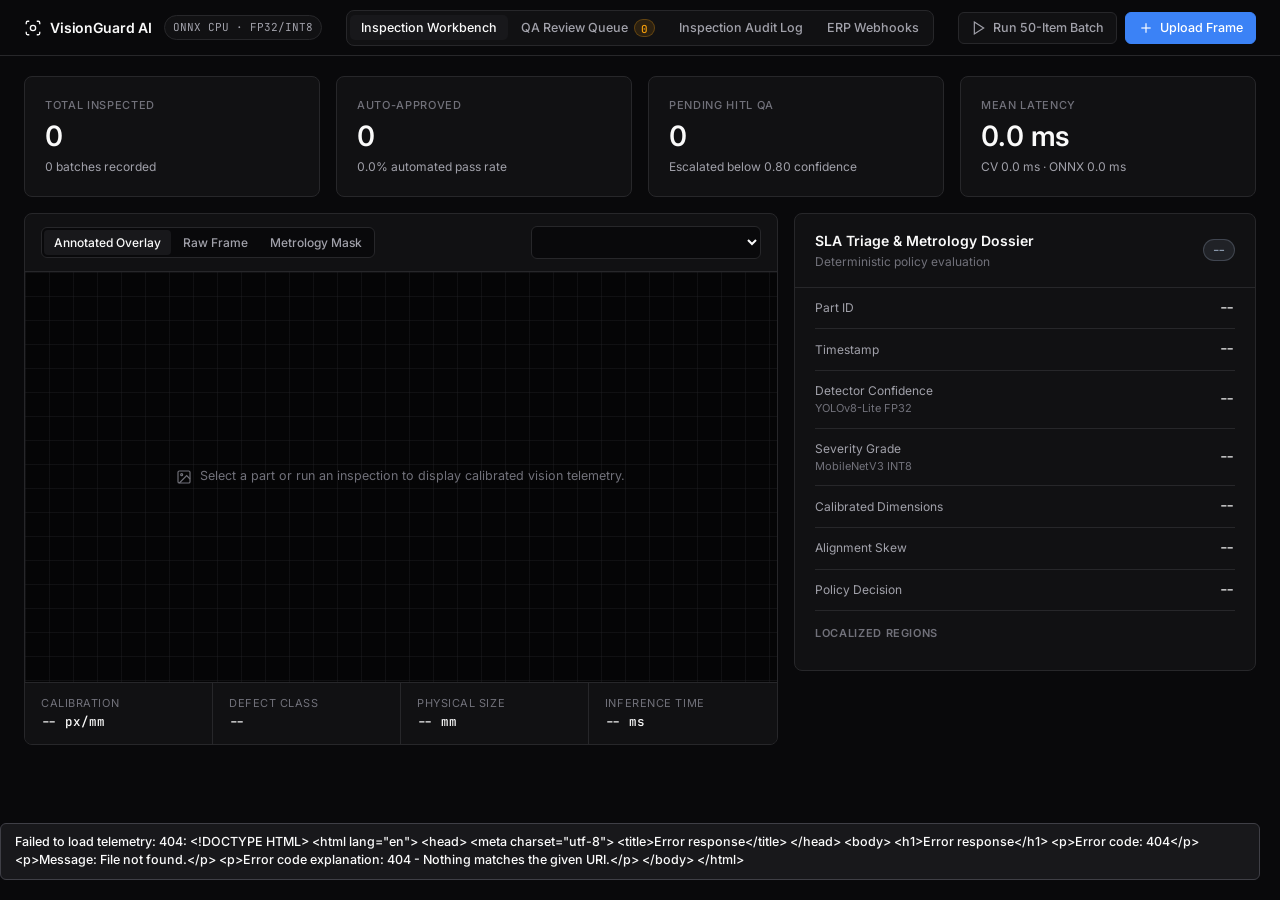
==== commit f3c81673: "Fix overlay image serving, QA review actions, and redesign UI" ====
--- a/static/index.html
+++ b/static/index.html
@@ -10,7 +10,7 @@
     href="https://fonts.googleapis.com/css2?family=Inter:wght@400;500;600;700&family=JetBrains+Mono:wght@400;500;600&display=swap"
     rel="stylesheet"
   />
-  <link rel="stylesheet" href="/static/styles.css" />
+  <link rel="stylesheet" href="/static/styles.css?v=3" />
 </head>
 <body>
   <!-- Fixed 56px Top Navigation Bar -->
@@ -50,14 +50,14 @@
         <svg width="16" height="16" viewBox="0 0 24 24" fill="none" stroke="currentColor" stroke-width="1.75" aria-hidden="true">
           <polygon points="5 3 19 12 5 21 5 3" />
         </svg>
-        <span>Simulate Batch</span>
+        <span>Run 50-Item Batch</span>
       </button>
       <button id="open-inspect-modal-btn" class="btn btn-primary" type="button">
         <svg width="16" height="16" viewBox="0 0 24 24" fill="none" stroke="currentColor" stroke-width="1.75" aria-hidden="true">
           <line x1="12" y1="5" x2="12" y2="19" />
           <line x1="5" y1="12" x2="19" y2="12" />
         </svg>
-        <span>New Inspection</span>
+        <span>Upload Frame</span>
       </button>
     </div>
   </header>
@@ -73,7 +73,7 @@
           <span id="kpi-batches" class="kpi-sub">0 batches recorded</span>
         </article>
         <article class="kpi-card">
-          <span class="kpi-label">Auto-Approved (SLA)</span>
+          <span class="kpi-label">Auto-Approved</span>
           <strong id="kpi-approved" class="kpi-value">0</strong>
           <span id="kpi-pass-rate" class="kpi-sub">0.0% automated pass rate</span>
         </article>
@@ -83,7 +83,7 @@
           <span class="kpi-sub">Escalated below 0.80 confidence</span>
         </article>
         <article class="kpi-card">
-          <span class="kpi-label">Mean Pipeline Latency</span>
+          <span class="kpi-label">Mean Latency</span>
           <strong id="kpi-latency" class="kpi-value">0.0 ms</strong>
           <span id="kpi-latency-split" class="kpi-sub">CV 0.0 ms · ONNX 0.0 ms</span>
         </article>
@@ -185,19 +185,19 @@
           </div>
 
           <div id="dossier-actions" class="dossier-actions hidden">
-            <button id="dossier-approve-btn" class="btn btn-approve" type="button">
+            <button id="dossier-approve-btn" class="btn btn-approve" data-qa-decision="PASS" type="button">
               <svg width="16" height="16" viewBox="0 0 24 24" fill="none" stroke="currentColor" stroke-width="1.75" aria-hidden="true">
                 <polyline points="20 6 9 17 4 12" />
               </svg>
-              <span>Approve Part</span>
+              <span>Approve (PASS)</span>
             </button>
-            <button id="dossier-quarantine-btn" class="btn btn-quarantine" type="button">
+            <button id="dossier-quarantine-btn" class="btn btn-quarantine" data-qa-decision="REJECT" type="button">
               <svg width="16" height="16" viewBox="0 0 24 24" fill="none" stroke="currentColor" stroke-width="1.75" aria-hidden="true">
                 <path d="M12 9v4" />
                 <path d="M12 17h.01" />
                 <path d="M10.29 3.86 1.82 18a2 2 0 0 0 1.71 3h16.94a2 2 0 0 0 1.71-3L13.71 3.86a2 2 0 0 0-3.42 0z" />
               </svg>
-              <span>Quarantine Part</span>
+              <span>Reject &amp; Quarantine</span>
             </button>
           </div>
         </aside>
@@ -270,19 +270,19 @@
                 </div>
               </div>
               <div class="qa-btn-row">
-                <button id="qa-confirm-pass-btn" class="btn btn-approve" type="button">
+                <button id="qa-confirm-pass-btn" class="btn btn-approve" data-qa-decision="PASS" type="button">
                   <svg width="16" height="16" viewBox="0 0 24 24" fill="none" stroke="currentColor" stroke-width="1.75" aria-hidden="true">
                     <polyline points="20 6 9 17 4 12" />
                   </svg>
-                  <span>Confirm Pass</span>
+                  <span>Approve (PASS)</span>
                 </button>
-                <button id="qa-confirm-reject-btn" class="btn btn-quarantine" type="button">
+                <button id="qa-confirm-reject-btn" class="btn btn-quarantine" data-qa-decision="REJECT" type="button">
                   <svg width="16" height="16" viewBox="0 0 24 24" fill="none" stroke="currentColor" stroke-width="1.75" aria-hidden="true">
                     <circle cx="12" cy="12" r="9" />
                     <line x1="9" y1="9" x2="15" y2="15" />
                     <line x1="15" y1="9" x2="9" y2="15" />
                   </svg>
-                  <span>Confirm Quarantine</span>
+                  <span>Reject &amp; Quarantine</span>
                 </button>
               </div>
             </div>
@@ -445,6 +445,6 @@
   <!-- Subtle Notification Toast -->
   <div id="toast" class="toast hidden" role="status" aria-live="polite"></div>
 
-  <script src="/static/app.js"></script>
+  <script src="/static/app.js?v=3"></script>
 </body>
 </html>
